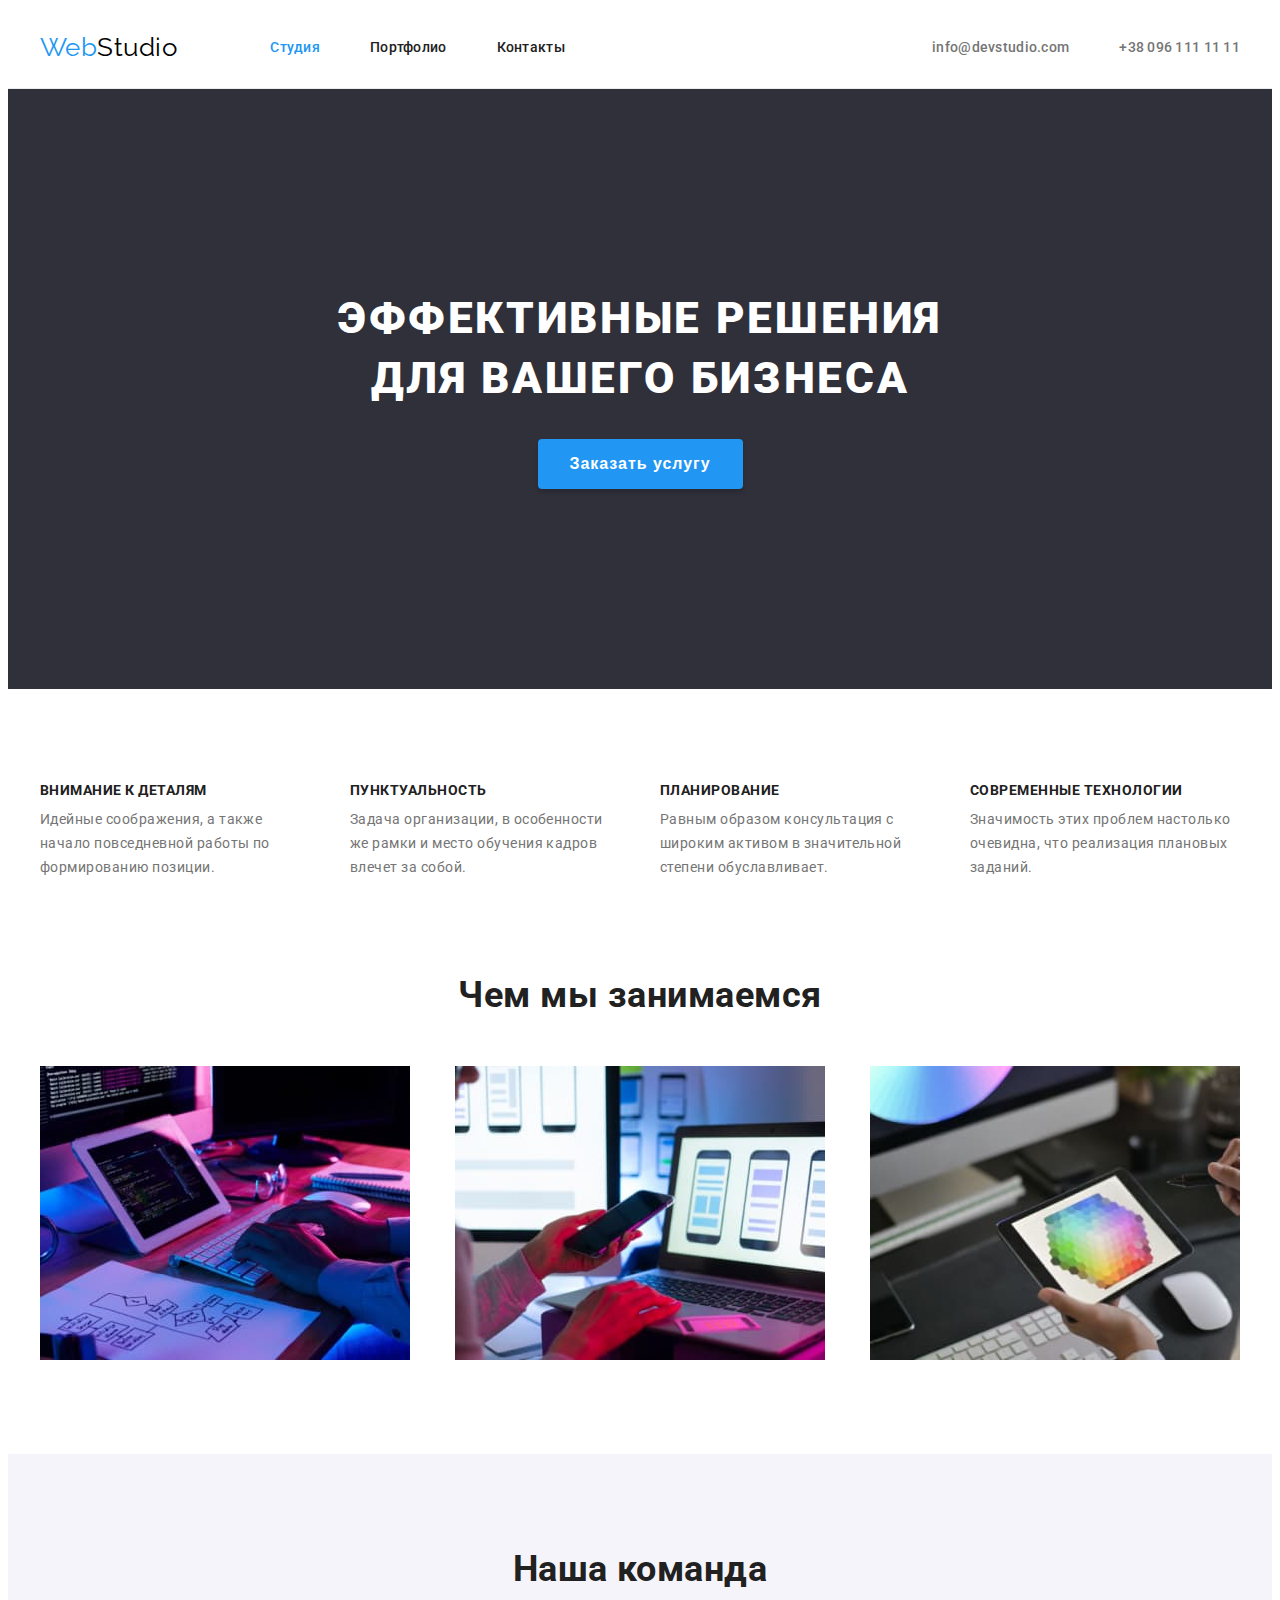
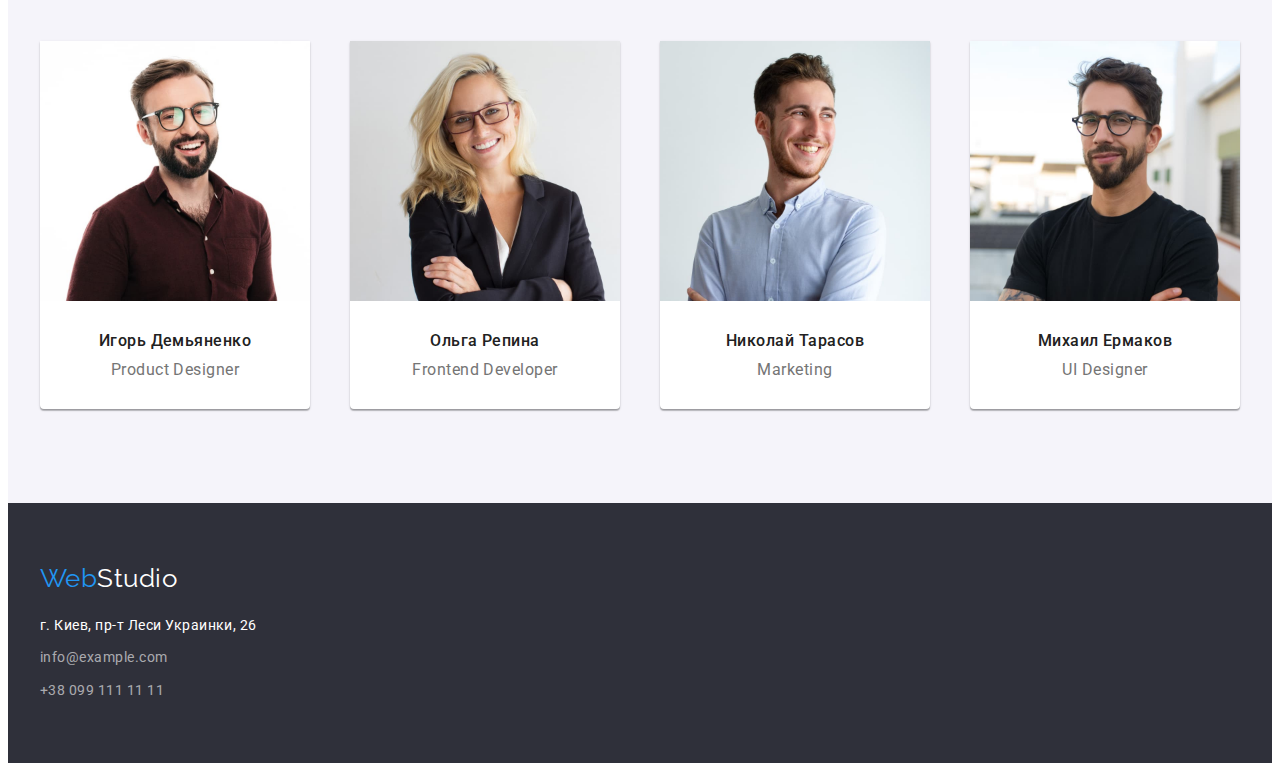
==== index.html @ 2b25bab3 "Скопійовано файли з 3го дз" ====
<!DOCTYPE html>
<html lang="ru">
<head>
    <meta charset="UTF-8">
    <meta http-equiv="X-UA-Compatible" content="IE=edge">
    <meta name="viewport" content="width=device-width, initial-scale=1.0">
    <title>Web Studio</title>
    <link rel="preconnect" href="https://fonts.googleapis.com">
    <link rel="preconnect" href="https://fonts.gstatic.com" crossorigin>
    <link href="https://fonts.googleapis.com/css2?family=Raleway:wght@700&family=Roboto:wght@400;500;700;900&display=swap"
        rel="stylesheet">
    <link rel="stylesheet" href="https://cdnjs.cloudflare.com/ajax/libs/modern-normalize/1.1.0/modern-normalize.min.css"
        integrity="sha512-wpPYUAdjBVSE4KJnH1VR1HeZfpl1ub8YT/NKx4PuQ5NmX2tKuGu6U/JRp5y+Y8XG2tV+wKQpNHVUX03MfMFn9Q=="
        crossorigin="anonymous" referrerpolicy="no-referrer" />
    <link rel="stylesheet" href="css/style.css">
</head>
<body>
   <!--Шапка-->
    <header class="page-header">
       <div class="container">
            <nav class="nav">
                <a href="./index.html" lang="en" class="logo link">
                    Web<span class="logo top">Studio</span>
                </a>
            
                <ul class="site-nav list">
                    <li class="list-item"><a href="./index.html" class="link current">Студия</a></li>
                    <li class="list-item"><a href="./portfolio.html" class="link">Портфолио</a></li>
                    <li class="list-item"><a href="" class="link">Контакты</a></li>
                </ul>
            </nav>
            
            <ul class="cont-nav list">
                <li class="list-item"><a href="mailto:info@devstudio.com" class="link">info@devstudio.com</a></li>
                <li class="list-item"><a href="tel:+380961111111" class="link">+38 096 111 11 11</a></li>
            </ul>
       </div>
   </header> 

  <main>
    <!--Герой-->
    <section class="section hero">
        <div class="container">
            <h1 class="hero-title">Эффективные решения для вашего бизнеса</h1>
            <button type="button" class="button">Заказать услугу</button>
        </div>
    </section>
    
    
    <!--Наши преимущества-->
    <section class="section">
        <div class="container">
            <h2 hidden>Наши преимущества</h2>
            <ul class="features-list list">
                <li class="list-item">
                    <h3 class="title">Внимание к деталям</h3>
                    <p class="text">Идейные соображения, а также начало повседневной работы по формированию позиции.</p>
                </li>
                <li class="list-item">
                    <h3 class="title">Пунктуальность</h3>
                    <p class="text">Задача организации, в особенности же рамки и место обучения кадров влечет за собой.</p>
                </li>
                <li class="list-item">
                    <h3 class="title">Планирование</h3>
                    <p class="text">Равным образом консультация с широким активом в значительной степени обуславливает.</p>
                </li>
                <li class="list-item">
                    <h3 class="title">Современные технологии</h3>
                    <p class="text">Значимость этих проблем настолько очевидна, что реализация плановых заданий.</p>
                </li>
            </ul>
        </div>
    </section>
    
    <!--Чем мы занимаемся-->
    <section class="section about">
        <div class="container">
            <h2 class="about-title">Чем мы занимаемся</h2>
            <ul class="about-list list">
                <li><img src="./images/sample1.jpg" alt="Десктопные приложения" width="370"></li>
                <li><img src="./images/sample2.jpg" alt="Мобильные приложения" width="370"></li>
                <li><img src="./images/sample3.jpg" alt="Дизайнерские решения" width="370"></li>
            </ul>
        </div>
    </section>
    
    <!--Наша команда-->
    <section class="section team">
        <div class="container">
            <h2 class="team-title">Наша команда</h2>
            <ul class="team-list list">
                <li>
                    <div class="team-member"> 
                        <img src="./images/productdesigner.jpg" alt="Продакт дизайнер Игорь Демьяненко" width="270">
                        <h3 class="title">Игорь Демьяненко</h3>
                        <p lang="en" class="text">Product Designer</p>
                    </div>
                </li>
                <li>
                    <div class="team-member">
                        <img src="./images/frontenddeveloper.jpg" alt="Фронт-энд разработчик Ольга Репина" width="270">
                        <h3 class="title">Ольга Репина</h3>
                        <p lang="en" class="text">Frontend Developer</p>
                    </div>
                </li>
                <li>
                    <div class="team-member">
                        <img src="./images/marketing.jpg" alt="Маркетолог Николай Тарасов" width="270">
                        <h3 class="title">Николай Тарасов</h3>
                        <p lang="en" class="text">Marketing</p>
                    </div>
                </li>
                <li>
                    <div class="team-member">
                        <img src="./images/uidesigner.jpg" alt="UI дизайнер Михаил Ермаков" width="270">
                        <h3 class="title">Михаил Ермаков</h3>
                        <p lang="en" class="text">UI Designer</p>
                    </div>
                </li>
            </ul>
        </div>
    </section>
  </main>

   <!--Футер-->
   <footer class="page-footer">
       <div class="container">
            <a href="./index.html" lang="en" class="logo link">Web<span class="logo bottom">Studio</span></a>
            <address>
                <ul class="contacts-list list">
                    <li class="list-item"><a href="" class="link map">г. Киев, пр-т Леси Украинки, 26</a></li>
                    <li class="list-item"><a href="mailto:info@example.com" class="link">info@example.com</a></li>
                    <li class="list-item"><a href="tel:+380991111111" class="link">+38 099 111 11 11</a></li>
                </ul>
            </address>
       </div>
   </footer>
</body>
</html>
---- css/style.css ----
:root {
  --primary-text-color: #757575;
  --title-text-color: #212121;
  --accent-color: #2196f3;
  --primary-white-color: #ffffff;
  --secondary-background-color: #f5f4fa;
  --footer-background-color: #2f303a;
  --logo-color: #000000;
  --secondary-white-color: rgba(255, 255, 255, 0.6);
  --header-border: #ececec;
  --hero-button-shadow: rgba(0, 0, 0, 0.15);
  --hero-button-hover: #188ce8;
  --portfolio-border: #eeeeee;
  --portfolio-gap: 30px;
}

body {
  background-color: var(--primary-white-color);
  color: var(--primary-text-color);
  font-family: 'Roboto', sans-serif;
  letter-spacing: 0.03em;
}

h1,
h2,
h3,
h4,
h5,
h6,
p {
  margin: 0;
}

ul {
  margin: 0;
  padding-left: 0;
}

.link {
  text-decoration: none;
}

.container {
  width: 1200px;
  padding-left: 15px;
  padding-right: 15px;
  margin: auto;
}

.section {
  padding-top: 94px;
  padding-bottom: 94px;
}

.list {
  list-style: none;
}

/* Лого */

.logo {
  font-family: 'Raleway', sans-serif;
  color: var(--accent-color);
  font-size: 26px;
  line-height: 1.19;
}

.logo.top {
  color: var(--logo-color);
}

.logo.bottom {
  color: var(--primary-white-color);
}

/* Навигация */

.page-header .container,
.nav,
.site-nav,
.cont-nav {
  display: flex;
}

.page-header {
  border-bottom: 1px solid var(--header-border);
}

.nav > .logo {
  display: block;
  margin-right: 93px;
  padding-top: 24px;
  padding-bottom: 25px;
}

.site-nav .list-item:not(:last-child),
.cont-nav .list-item:not(:last-child) {
  margin-right: 50px;
}

.cont-nav {
  margin-left: auto;
}

.site-nav .link,
.cont-nav .link {
  display: block;
  padding-bottom: 32px;
  padding-top: 32px;

  font-weight: 500;
  font-size: 14px;
  line-height: 1.14;
  letter-spacing: 0.02em;
  color: var(--title-text-color);
}

.cont-nav .link {
  color: var(--primary-text-color);
}

.site-nav .link:hover,
.site-nav .link:focus,
.link.current,
.cont-nav .link:focus,
.cont-nav .link:hover,
.contacts-list .link:hover,
.contacts-list .link:focus {
  color: var(--accent-color);
}

/* Футер */

.page-footer {
  padding-top: 60px;
  padding-bottom: 60px;
  background-color: var(--footer-background-color);
}
.page-footer .logo.link {
  display: block;
  margin-bottom: 20px;
}

.contacts-list .list-item:not(:last-child) {
  margin-bottom: 9px;
}

.contacts-list .link {
  font-style: normal;
  font-size: 14px;
  line-height: 1.71;
  color: var(--secondary-white-color);
}

.link.map {
  color: var(--primary-white-color);
}

/* Герой */

.hero {
  background-color: var(--footer-background-color);
  text-align: center;
  padding-top: 200px;
  padding-bottom: 200px;
}

.hero-title {
  width: 696px;
  margin: auto auto 30px auto;
  font-weight: 900;
  font-size: 44px;
  line-height: 1.36;
  text-align: center;
  letter-spacing: 0.06em;
  text-transform: uppercase;
  color: var(--primary-white-color);
}

.hero .button {
  min-width: 200px;
  padding: 10px 32px;

  font-weight: 700;
  font-size: 16px;
  line-height: 1.87;
  text-align: center;
  letter-spacing: 0.06em;
  color: var(--primary-white-color);
  background-color: var(--accent-color);
  cursor: pointer;
  border: none;
  box-shadow: 0px 4px 4px var(--hero-button-shadow);
  border-radius: 4px;
}

.hero .button:hover,
.hero .button:focus {
  background-color: var(--hero-button-hover);
}

/* Наши преимущества */

.features-list {
  display: flex;
  justify-content: space-between;
}

.features-list .list-item {
  width: 270px;
}

.features-list .title {
  margin-bottom: 10px;
  font-weight: 700;
  font-size: 14px;
  line-height: 1.14;
  text-transform: uppercase;
  color: var(--title-text-color);
}

.features-list .text {
  font-size: 14px;
  line-height: 1.71;
}

/* Чем мы занимаемся */

.about {
  padding-top: 0;
}

.about-list {
  display: flex;
  justify-content: space-between;
}

.about-list img {
  display: block;
}

.about-title,
.team-title {
  margin-bottom: 50px;
  font-weight: 700;
  font-size: 36px;
  line-height: 1.17;
  text-align: center;
  color: var(--title-text-color);
}

/* Наша команда */

.team {
  background-color: var(--secondary-background-color);
}

.team-list {
  display: flex;
  justify-content: space-between;
}

.team-member {
  background-color: var(--primary-white-color);
  box-shadow: 0px 1px 3px rgba(0, 0, 0, 0.12), 0px 1px 1px rgba(0, 0, 0, 0.14),
    0px 2px 1px rgba(0, 0, 0, 0.2);
  border-radius: 0px 0px 4px 4px;
}

.team-member img {
  display: block;
  margin-bottom: 30px;
}

.team-list .title {
  margin-bottom: 10px;

  font-weight: 500;
  font-size: 16px;
  line-height: 1.19;
  text-align: center;
  color: var(--title-text-color);
}

.team-list .text {
  padding-bottom: 30px;

  font-size: 16px;
  line-height: 1.19;
  text-align: center;
}

/* Портфолио */

.filter {
  display: flex;
  justify-content: center;
  padding-bottom: 50px;
}

.filter .list-item:not(:last-child) {
  margin-right: 8px;
}
.filter-selection {
  padding: 6px 22px;
  font-family: 'Roboto', sans-serif;
  font-style: normal;
  font-weight: 500;
  font-size: 16px;
  line-height: 1.62;
  text-align: center;
  color: var(--title-text-color);
  background-color: var(--secondary-background-color);
  letter-spacing: 0.03em;
  cursor: pointer;
  border: none;
  border-radius: 4px;
}

.filter-selection:focus,
.filter-selection:hover {
  color: var(--primary-white-color);
  background-color: var(--accent-color);
  box-shadow: 0px 3px 1px rgba(0, 0, 0, 0.1), 0px 1px 2px rgba(0, 0, 0, 0.08),
    0px 2px 2px rgba(0, 0, 0, 0.12);
}

.portfolio {
  display: flex;
  flex-wrap: wrap;
  margin-top: calc(-1 * var(--portfolio-gap));
  margin-left: calc(-1 * var(--portfolio-gap));
}

.portfolio .list-item {
  flex-basis: calc(100% / 3 - 30px);
  margin-top: var(--portfolio-gap);
  margin-left: var(--portfolio-gap);
}

.portfolio .link > img {
  display: block;
}

.portfolio-container {
  width: 100%;
  padding: 20px 24px;
  border: 1px solid var(--portfolio-border);
  border-top: none;
}

.portfolio-title {
  margin-bottom: 4px;
  font-weight: 700;
  font-size: 18px;
  line-height: 2;
  letter-spacing: 0.06em;
  color: var(--title-text-color);
}

.portfolio-type {
  font-size: 16px;
  line-height: 1.87;
  color: var(--primary-text-color);
}
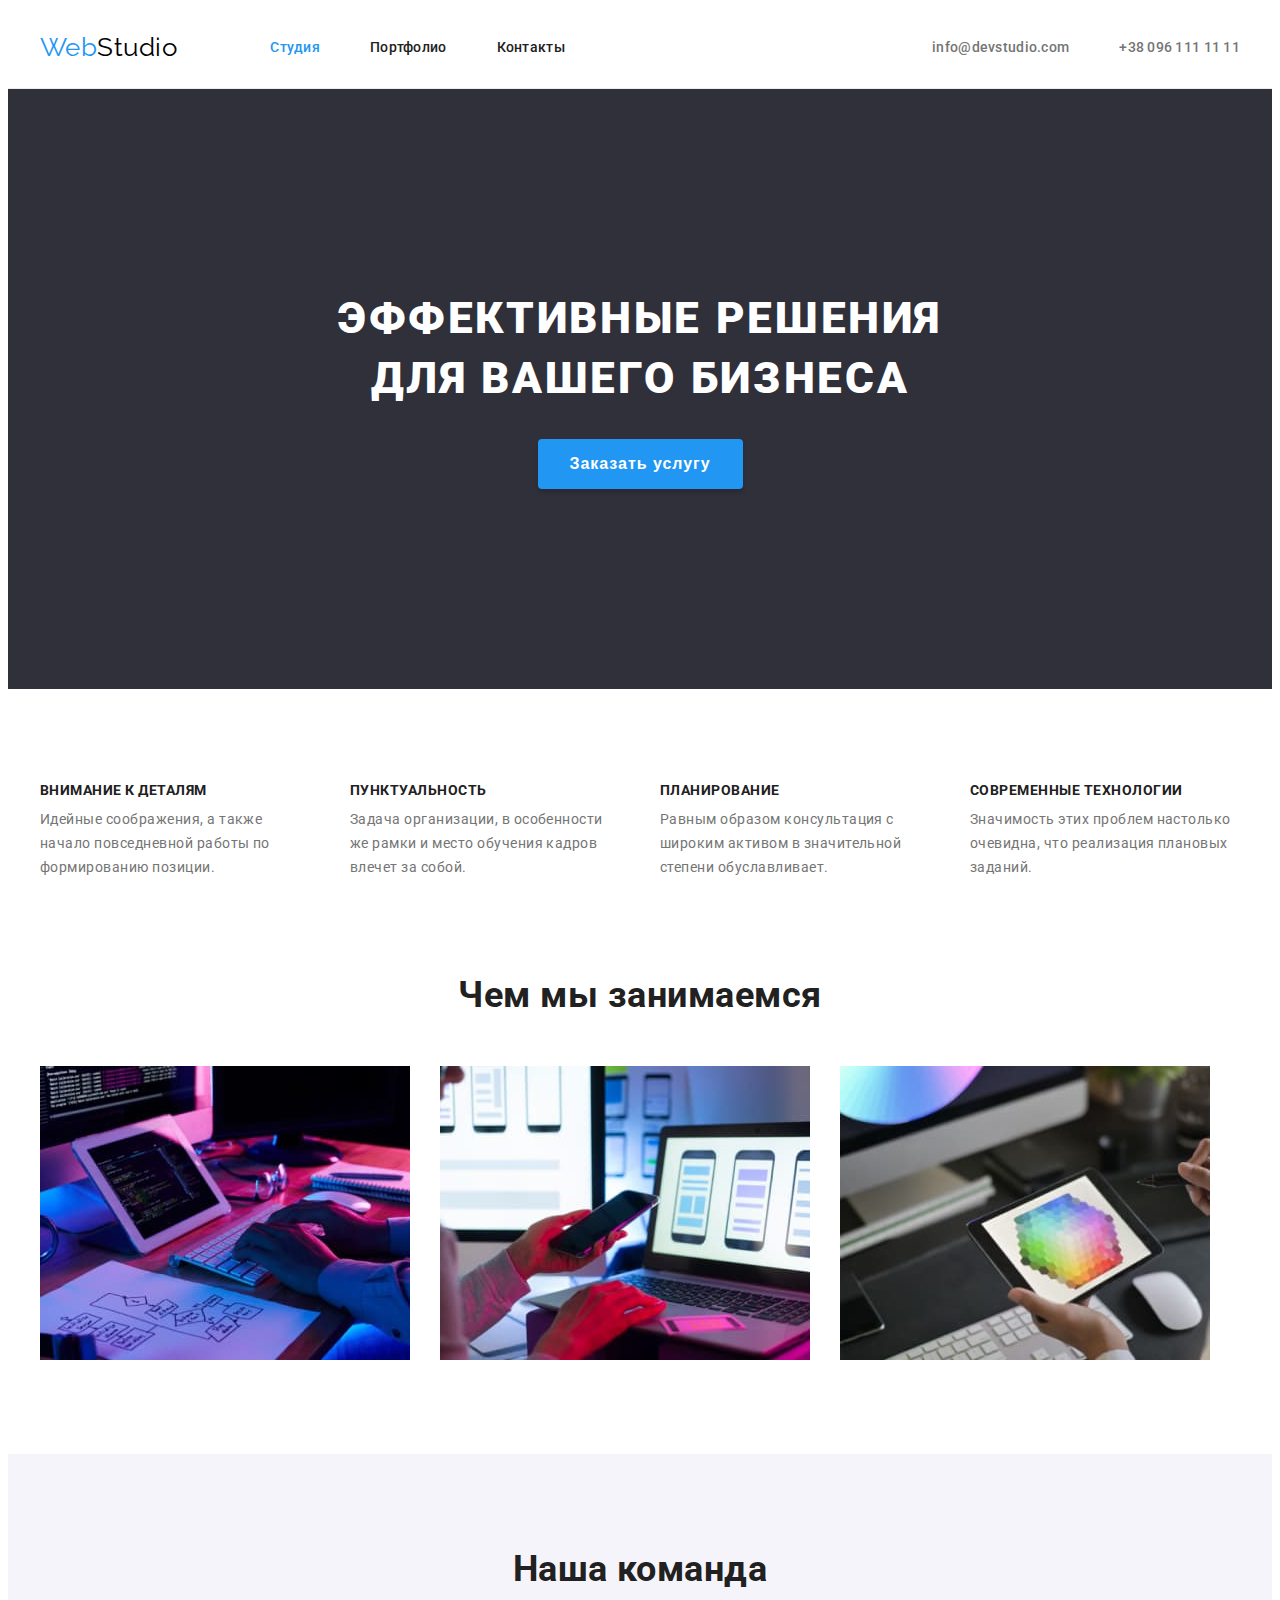
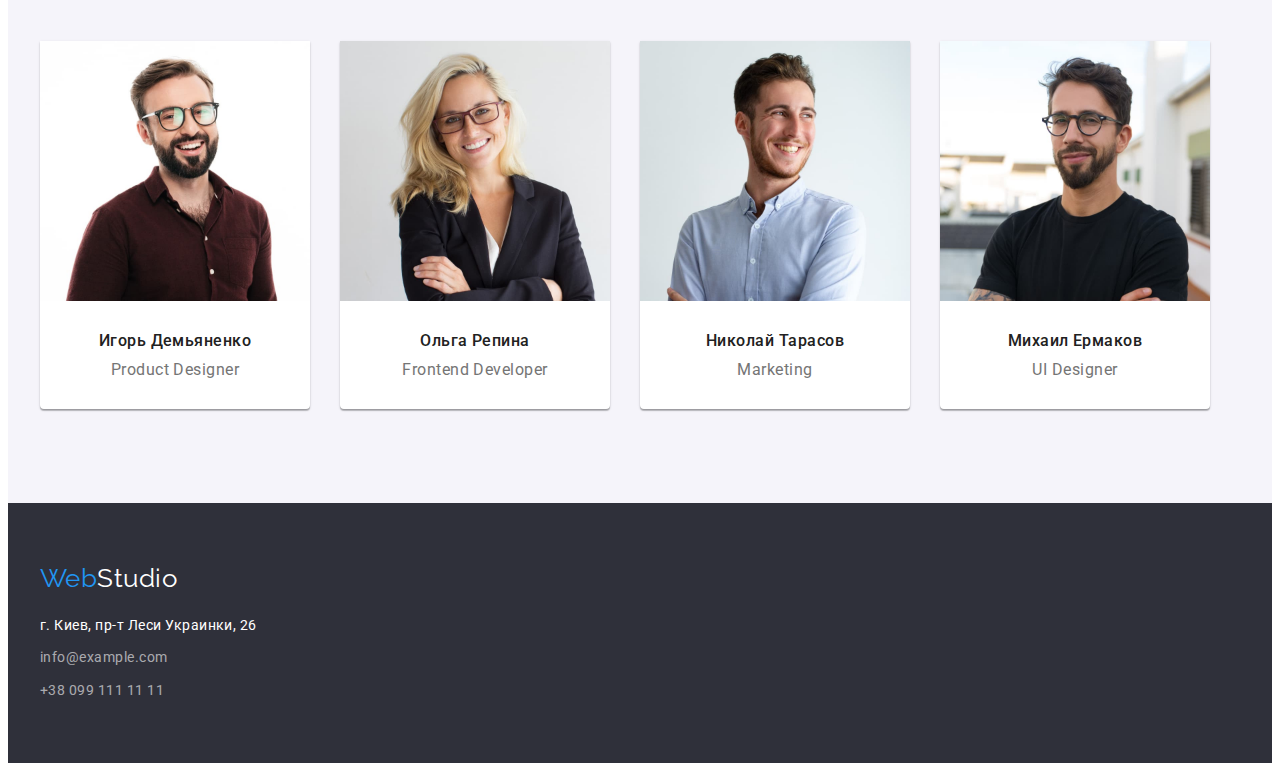
==== commit 7185e190: "Заміна justify на marginи" ====
--- a/index.html
+++ b/index.html
@@ -50,7 +50,7 @@
     <!--Наши преимущества-->
     <section class="section">
         <div class="container">
-            <h2 hidden>Наши преимущества</h2>
+            <h2 class="visually-hidden">Наши преимущества</h2>
             <ul class="features-list list">
                 <li class="list-item">
                     <h3 class="title">Внимание к деталям</h3>
@@ -77,9 +77,9 @@
         <div class="container">
             <h2 class="about-title">Чем мы занимаемся</h2>
             <ul class="about-list list">
-                <li><img src="./images/sample1.jpg" alt="Десктопные приложения" width="370"></li>
-                <li><img src="./images/sample2.jpg" alt="Мобильные приложения" width="370"></li>
-                <li><img src="./images/sample3.jpg" alt="Дизайнерские решения" width="370"></li>
+                <li class="list-item"><img src="./images/sample1.jpg" alt="Десктопные приложения" width="370"></li>
+                <li class="list-item"><img src="./images/sample2.jpg" alt="Мобильные приложения" width="370"></li>
+                <li class="list-item"><img src="./images/sample3.jpg" alt="Дизайнерские решения" width="370"></li>
             </ul>
         </div>
     </section>
@@ -89,28 +89,28 @@
         <div class="container">
             <h2 class="team-title">Наша команда</h2>
             <ul class="team-list list">
-                <li>
+                <li class="list-item">
                     <div class="team-member"> 
                         <img src="./images/productdesigner.jpg" alt="Продакт дизайнер Игорь Демьяненко" width="270">
                         <h3 class="title">Игорь Демьяненко</h3>
                         <p lang="en" class="text">Product Designer</p>
                     </div>
                 </li>
-                <li>
+                <li class="list-item">
                     <div class="team-member">
                         <img src="./images/frontenddeveloper.jpg" alt="Фронт-энд разработчик Ольга Репина" width="270">
                         <h3 class="title">Ольга Репина</h3>
                         <p lang="en" class="text">Frontend Developer</p>
                     </div>
                 </li>
-                <li>
+                <li class="list-item">
                     <div class="team-member">
                         <img src="./images/marketing.jpg" alt="Маркетолог Николай Тарасов" width="270">
                         <h3 class="title">Николай Тарасов</h3>
                         <p lang="en" class="text">Marketing</p>
                     </div>
                 </li>
-                <li>
+                <li class="list-item">
                     <div class="team-member">
                         <img src="./images/uidesigner.jpg" alt="UI дизайнер Михаил Ермаков" width="270">
                         <h3 class="title">Михаил Ермаков</h3>
--- a/css/style.css
+++ b/css/style.css
@@ -56,6 +56,17 @@
   list-style: none;
 }
 
+.visually-hidden {
+  position: absolute;
+  width: 1px;
+  height: 1px;
+  margin: -1px;
+  padding: 0;
+  overflow: hidden;
+  border: 0;
+  clip: rect(0 0 0 0);
+}
+
 /* Лого */
 
 .logo {
@@ -210,6 +221,9 @@
   width: 270px;
 }
 
+.features-list .list-item:not(:last-child) {
+  margin-right: 30px;
+}
 .features-list .title {
   margin-bottom: 10px;
   font-weight: 700;
@@ -232,10 +246,13 @@
 
 .about-list {
   display: flex;
-  justify-content: space-between;
-}
-
-.about-list img {
+}
+
+.about-list > .list-item:not(:last-child) {
+  margin-right: 30px;
+}
+
+.about-list > .list-item > img {
   display: block;
 }
 
@@ -257,10 +274,13 @@
 
 .team-list {
   display: flex;
-  justify-content: space-between;
-}
-
-.team-member {
+}
+
+.team-list > .list-item:not(:last-child) {
+  margin-right: 30px;
+}
+
+.team-list > .list-item .team-member {
   background-color: var(--primary-white-color);
   box-shadow: 0px 1px 3px rgba(0, 0, 0, 0.12), 0px 1px 1px rgba(0, 0, 0, 0.14),
     0px 2px 1px rgba(0, 0, 0, 0.2);
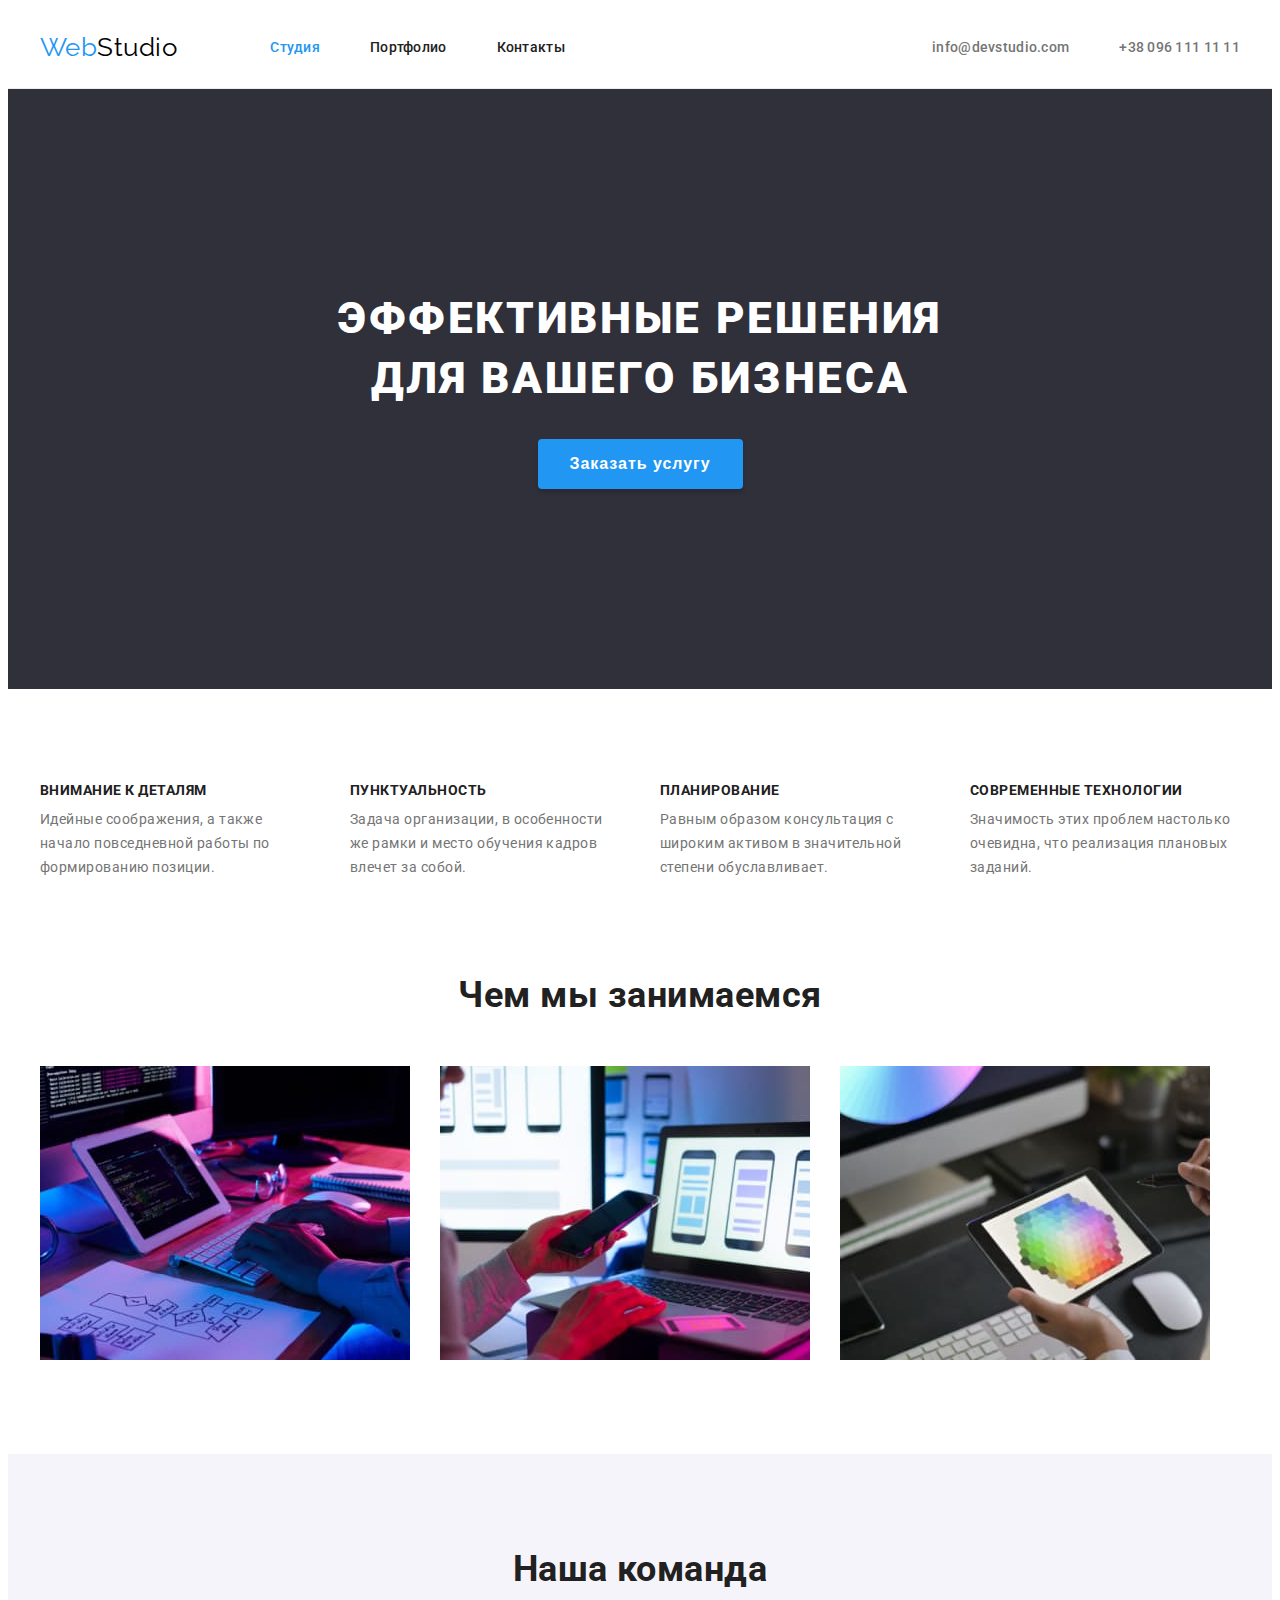
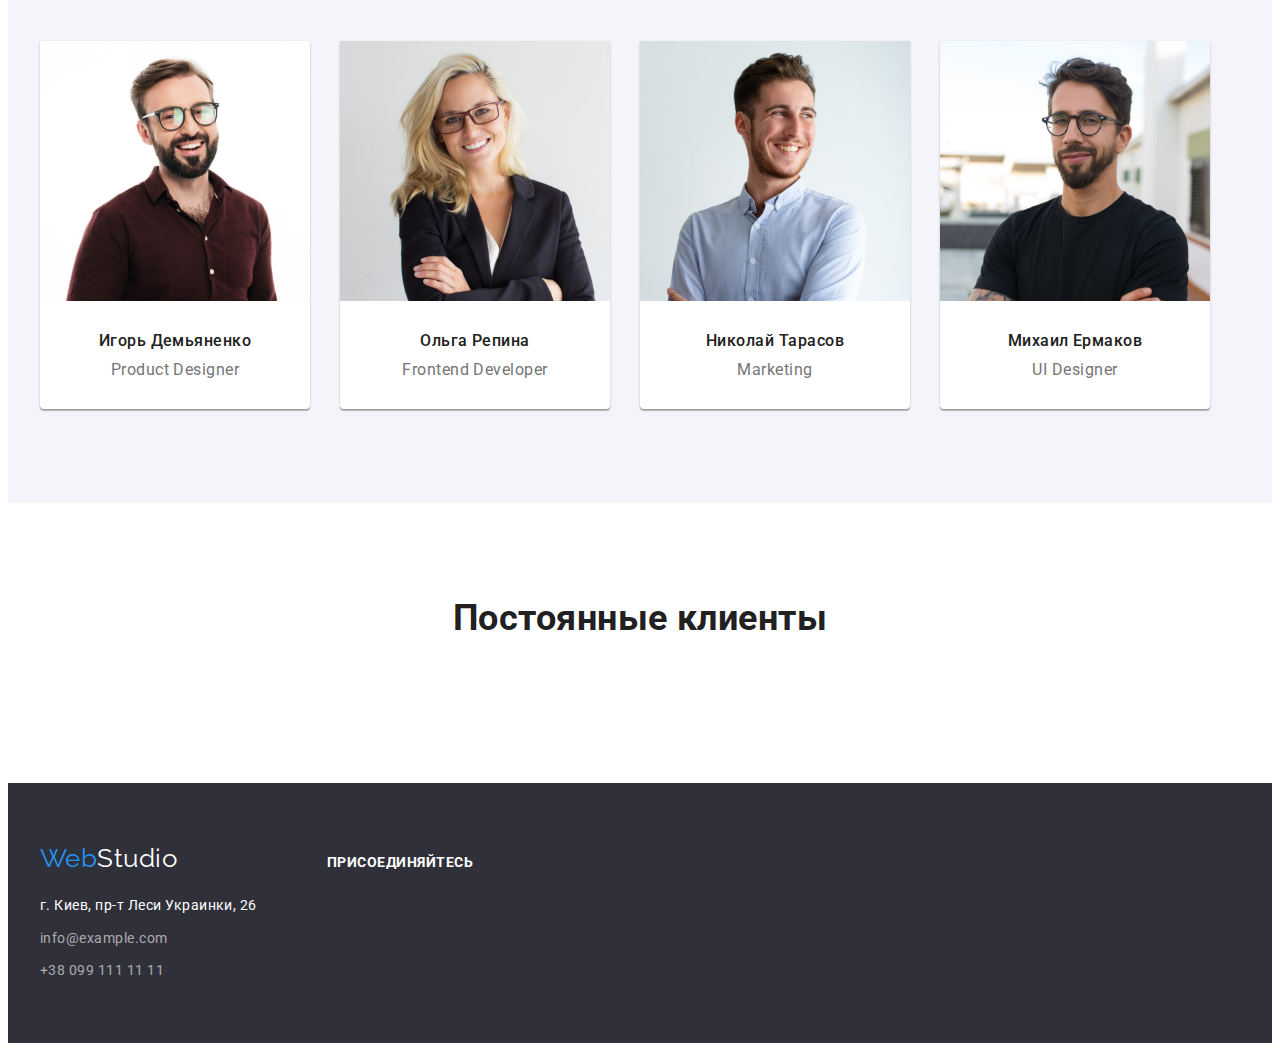
==== commit 3a20aca1: "Added changes to footer and added clients section" ====
--- a/index.html
+++ b/index.html
@@ -15,7 +15,9 @@
     <link rel="stylesheet" href="css/style.css">
 </head>
 <body>
+
    <!--Шапка-->
+
     <header class="page-header">
        <div class="container">
             <nav class="nav">
@@ -38,7 +40,9 @@
    </header> 
 
   <main>
+
     <!--Герой-->
+
     <section class="section hero">
         <div class="container">
             <h1 class="hero-title">Эффективные решения для вашего бизнеса</h1>
@@ -48,6 +52,7 @@
     
     
     <!--Наши преимущества-->
+
     <section class="section">
         <div class="container">
             <h2 class="visually-hidden">Наши преимущества</h2>
@@ -73,9 +78,10 @@
     </section>
     
     <!--Чем мы занимаемся-->
+
     <section class="section about">
         <div class="container">
-            <h2 class="about-title">Чем мы занимаемся</h2>
+            <h2 class="section-title">Чем мы занимаемся</h2>
             <ul class="about-list list">
                 <li class="list-item"><img src="./images/sample1.jpg" alt="Десктопные приложения" width="370"></li>
                 <li class="list-item"><img src="./images/sample2.jpg" alt="Мобильные приложения" width="370"></li>
@@ -85,9 +91,10 @@
     </section>
     
     <!--Наша команда-->
+
     <section class="section team">
         <div class="container">
-            <h2 class="team-title">Наша команда</h2>
+            <h2 class="section-title">Наша команда</h2>
             <ul class="team-list list">
                 <li class="list-item">
                     <div class="team-member"> 
@@ -120,19 +127,46 @@
             </ul>
         </div>
     </section>
+
+    <!-- Постоянные клиенты -->
+
+    <section class="section">
+        <div class="container">
+            <h2 class="section-title">Постоянные клиенты</h2>
+            <ul class="clients-list list">
+                <li class="clients-item"></li>
+                <li class="clients-item"></li>
+                <li class="clients-item"></li>
+                <li class="clients-item"></li>
+                <li class="clients-item"></li>
+                <li class="clients-item"></li>
+            </ul>
+        </div>
+    </section>
+
   </main>
 
    <!--Футер-->
    <footer class="page-footer">
        <div class="container">
-            <a href="./index.html" lang="en" class="logo link">Web<span class="logo bottom">Studio</span></a>
-            <address>
-                <ul class="contacts-list list">
-                    <li class="list-item"><a href="" class="link map">г. Киев, пр-т Леси Украинки, 26</a></li>
-                    <li class="list-item"><a href="mailto:info@example.com" class="link">info@example.com</a></li>
-                    <li class="list-item"><a href="tel:+380991111111" class="link">+38 099 111 11 11</a></li>
+            <div class="footer-cont"><a href="./index.html" lang="en" class="logo link">Web<span class="logo bottom">Studio</span></a>
+                <address>
+                    <ul class="contacts-list list">
+                        <li class="list-item"><a href="" class="link map">г. Киев, пр-т Леси Украинки, 26</a></li>
+                        <li class="list-item"><a href="mailto:info@example.com" class="link">info@example.com</a></li>
+                        <li class="list-item"><a href="tel:+380991111111" class="link">+38 099 111 11 11</a></li>
+                    </ul>
+                </address>
+            </div>
+            <div class="footer-join">
+                <h2 class="footer-join-title">присоединяйтесь</h2>
+                <ul class="footer-join-list list">
+                    <li class="footer-join-item"></li>
+                    <li class="footer-join-item"></li>
+                    <li class="footer-join-item"></li>
+                    <li class="footer-join-item"></li>
                 </ul>
-            </address>
+            </div>
        </div>
    </footer>
 </body>
--- a/css/style.css
+++ b/css/style.css
@@ -147,6 +147,20 @@
   padding-bottom: 60px;
   background-color: var(--footer-background-color);
 }
+
+.page-footer .container {
+  display: flex;
+  align-items: baseline;
+}
+
+.footer-cont {
+  margin-right: 70px;
+}
+
+.footer-join-list {
+  display: flex;
+}
+
 .page-footer .logo.link {
   display: block;
   margin-bottom: 20px;
@@ -164,6 +178,17 @@
 }
 
 .link.map {
+  color: var(--primary-white-color);
+}
+
+.footer-join-title {
+  margin-bottom: 20px;
+  /* padding-top: 12px; */
+
+  font-weight: 700;
+  font-size: 14px;
+  line-height: 1.14;
+  text-transform: uppercase;
   color: var(--primary-white-color);
 }
 
@@ -256,8 +281,7 @@
   display: block;
 }
 
-.about-title,
-.team-title {
+.section-title {
   margin-bottom: 50px;
   font-weight: 700;
   font-size: 36px;
@@ -308,6 +332,12 @@
   font-size: 16px;
   line-height: 1.19;
   text-align: center;
+}
+
+/* Постоянные клиенты */
+
+.clients-list {
+  display: flex;
 }
 
 /* Портфолио */
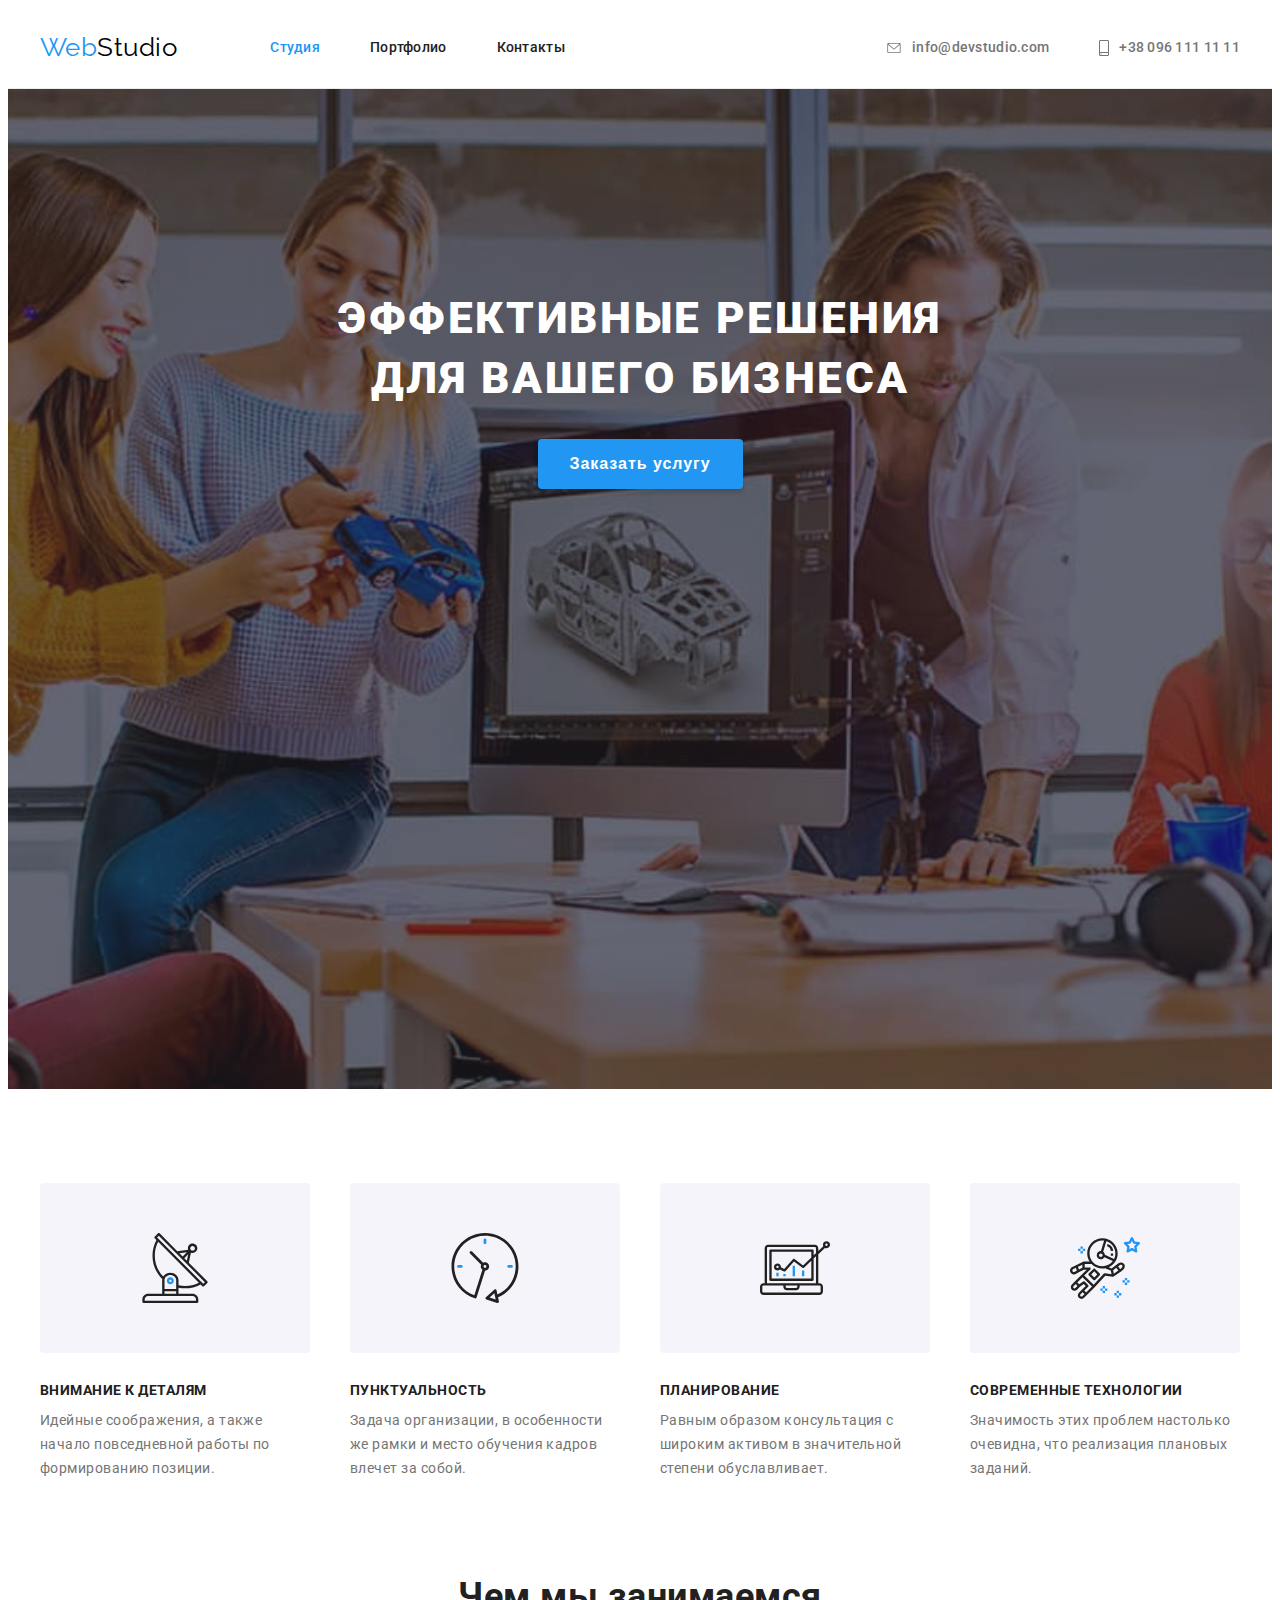
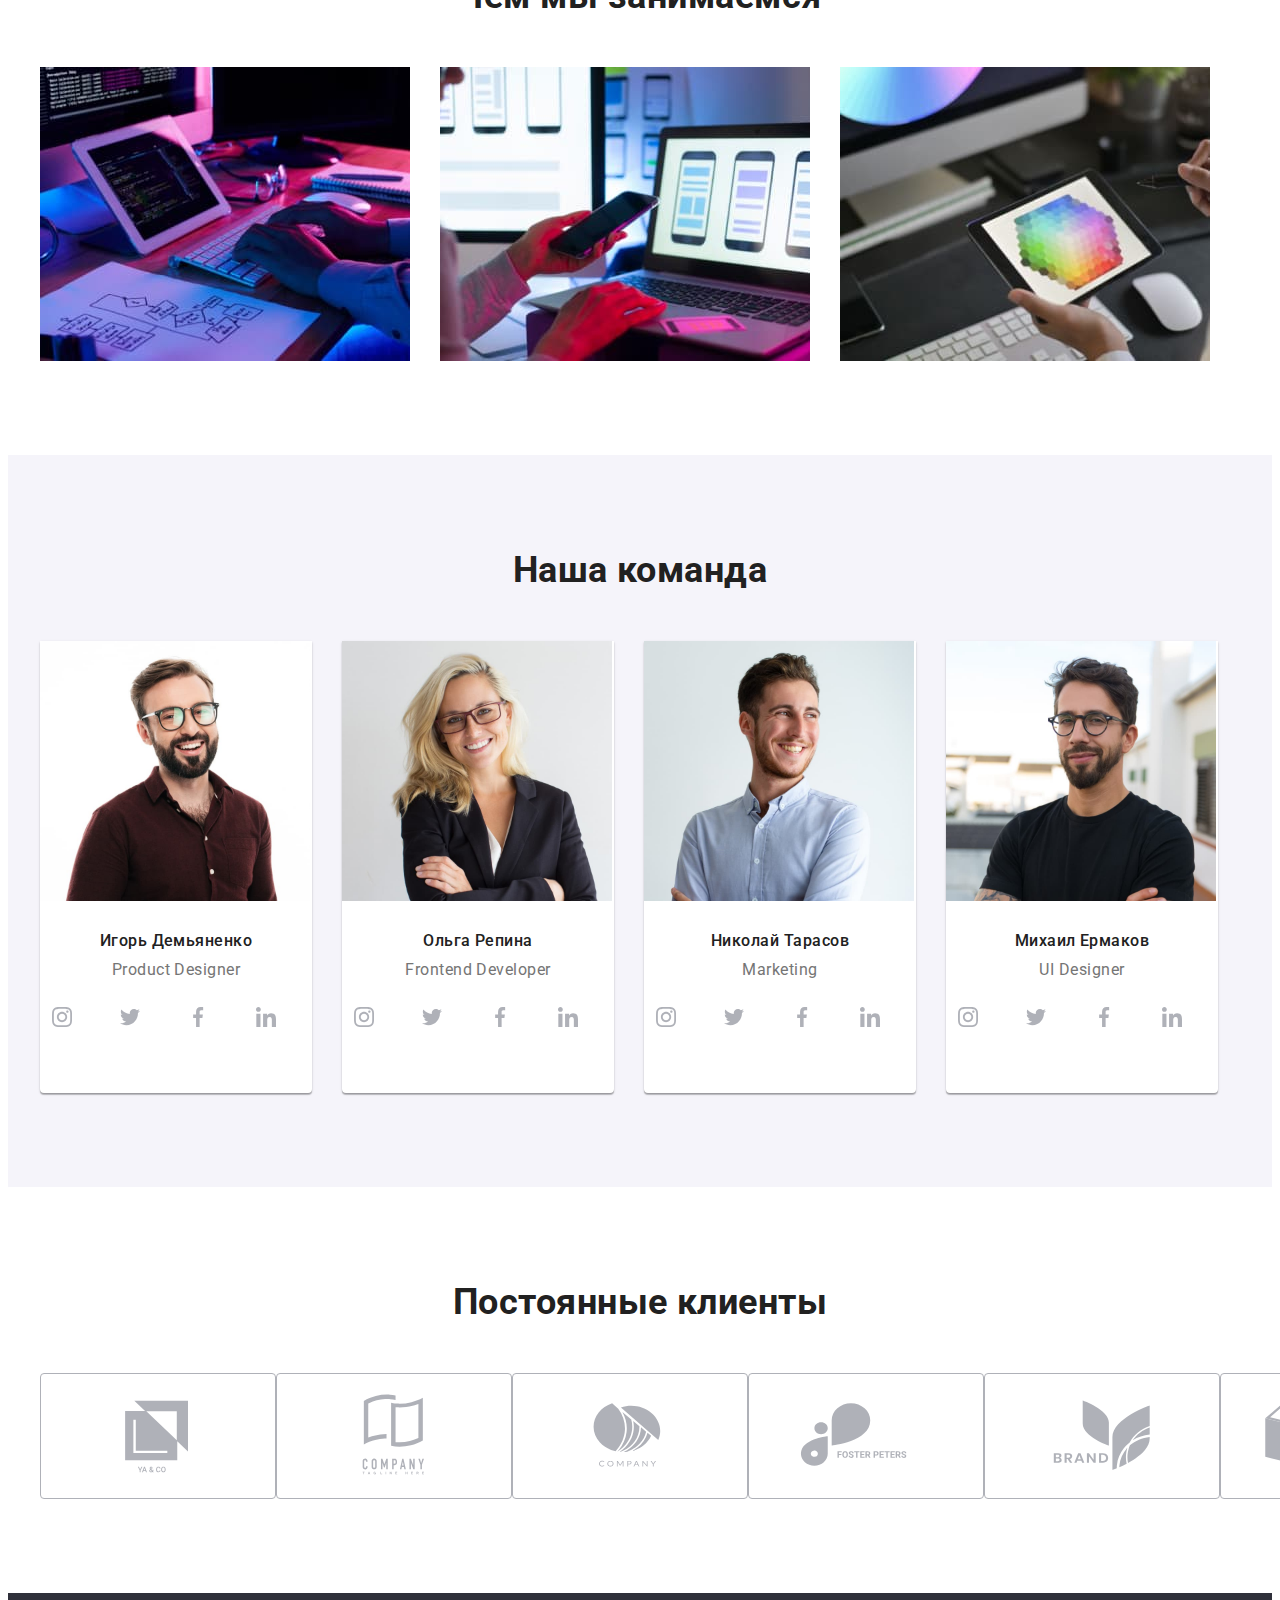
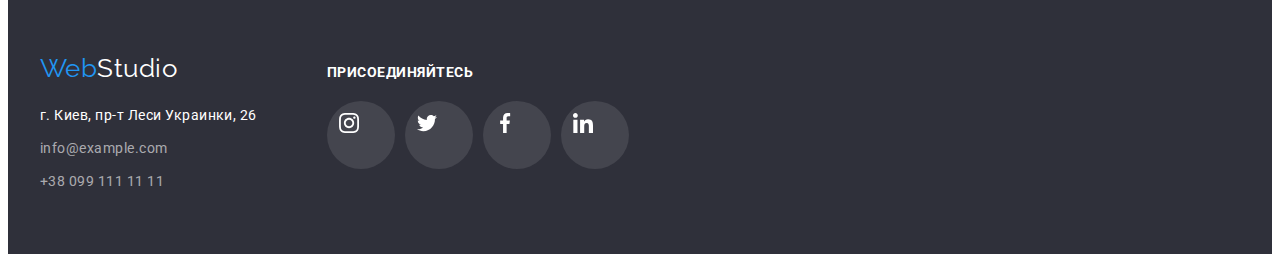
==== commit f4fa2274: "Ended hw-04" ====
--- a/index.html
+++ b/index.html
@@ -33,9 +33,21 @@
             </nav>
             
             <ul class="cont-nav list">
-                <li class="list-item"><a href="mailto:info@devstudio.com" class="link">info@devstudio.com</a></li>
-                <li class="list-item"><a href="tel:+380961111111" class="link">+38 096 111 11 11</a></li>
-            </ul>
+                <li class="list-item">
+                    <a href="mailto:info@devstudio.com" class="link">
+                        <svg width="16" height="10" class="cont-icon">
+                        <use href="./images/icons.svg#icon-mail"></use>
+                        </svg>info@devstudio.com
+                    </a>
+                </li>
+                <li class="list-item"><a href="tel:+380961111111" class="link">
+                        <svg width="10" height="16" class="cont-icon">
+                        <use href="./images/icons.svg#icon-phone"></use>
+                        </svg>+38 096 111 11 11
+                    </a>
+                </li>
+            </ul>
+            
        </div>
    </header> 
 
@@ -58,18 +70,38 @@
             <h2 class="visually-hidden">Наши преимущества</h2>
             <ul class="features-list list">
                 <li class="list-item">
+                    <div class="features-thumb">
+                        <svg class="features-icon">
+                            <use href="./images/icons.svg#icon-antenna"></use>
+                        </svg>
+                    </div>
                     <h3 class="title">Внимание к деталям</h3>
                     <p class="text">Идейные соображения, а также начало повседневной работы по формированию позиции.</p>
                 </li>
                 <li class="list-item">
+                    <div class="features-thumb">
+                        <svg class="features-icon">
+                            <use href="./images/icons.svg#icon-clock"></use>
+                        </svg>
+                    </div>
                     <h3 class="title">Пунктуальность</h3>
                     <p class="text">Задача организации, в особенности же рамки и место обучения кадров влечет за собой.</p>
                 </li>
                 <li class="list-item">
+                    <div class="features-thumb">
+                        <svg class="features-icon">
+                            <use href="./images/icons.svg#icon-diagram"></use>
+                        </svg>
+                    </div>
                     <h3 class="title">Планирование</h3>
                     <p class="text">Равным образом консультация с широким активом в значительной степени обуславливает.</p>
                 </li>
                 <li class="list-item">
+                    <div class="features-thumb">
+                        <svg class="features-icon">
+                            <use href="./images/icons.svg#icon-astronaut"></use>
+                        </svg>
+                    </div>
                     <h3 class="title">Современные технологии</h3>
                     <p class="text">Значимость этих проблем настолько очевидна, что реализация плановых заданий.</p>
                 </li>
@@ -101,6 +133,36 @@
                         <img src="./images/productdesigner.jpg" alt="Продакт дизайнер Игорь Демьяненко" width="270">
                         <h3 class="title">Игорь Демьяненко</h3>
                         <p lang="en" class="text">Product Designer</p>
+                        <ul class="team-social list">
+                            <li class="team-social-item">
+                                <a href="" class="team-social-link">
+                                    <svg class="social-icon">
+                                        <use href="./images/icons.svg#icon-instagram"></use>
+                                    </svg>
+                                </a>
+                            </li>
+                            <li class="team-social-item">
+                                <a href="" class="team-social-link link">
+                                    <svg class="social-icon">
+                                        <use href="./images/icons.svg#icon-twitter"></use>
+                                    </svg>
+                                </a>
+                            </li>
+                            <li class="team-social-item">
+                                <a href="" class="team-social-link link">
+                                    <svg class="social-icon">
+                                        <use href="./images/icons.svg#icon-facebook"></use>
+                                    </svg>
+                                </a>
+                            </li>
+                            <li class="team-social-item">
+                                <a href="" class="team-social-link link">
+                                    <svg class="social-icon">
+                                        <use href="./images/icons.svg#icon-linkedin"></use>
+                                    </svg>
+                                </a>
+                            </li>
+                        </ul>
                     </div>
                 </li>
                 <li class="list-item">
@@ -108,6 +170,36 @@
                         <img src="./images/frontenddeveloper.jpg" alt="Фронт-энд разработчик Ольга Репина" width="270">
                         <h3 class="title">Ольга Репина</h3>
                         <p lang="en" class="text">Frontend Developer</p>
+                        <ul class="team-social list">
+                            <li class="team-social-item">
+                                <a href="" class="team-social-link">
+                                    <svg class="social-icon">
+                                        <use href="./images/icons.svg#icon-instagram"></use>
+                                    </svg>
+                                </a>
+                            </li>
+                            <li class="team-social-item">
+                                <a href="" class="team-social-link link">
+                                    <svg class="social-icon">
+                                        <use href="./images/icons.svg#icon-twitter"></use>
+                                    </svg>
+                                </a>
+                            </li>
+                            <li class="team-social-item">
+                                <a href="" class="team-social-link link">
+                                    <svg class="social-icon">
+                                        <use href="./images/icons.svg#icon-facebook"></use>
+                                    </svg>
+                                </a>
+                            </li>
+                            <li class="team-social-item">
+                                <a href="" class="team-social-link link">
+                                    <svg class="social-icon">
+                                        <use href="./images/icons.svg#icon-linkedin"></use>
+                                    </svg>
+                                </a>
+                            </li>
+                        </ul>
                     </div>
                 </li>
                 <li class="list-item">
@@ -115,6 +207,36 @@
                         <img src="./images/marketing.jpg" alt="Маркетолог Николай Тарасов" width="270">
                         <h3 class="title">Николай Тарасов</h3>
                         <p lang="en" class="text">Marketing</p>
+                        <ul class="team-social list">
+                            <li class="team-social-item">
+                                <a href="" class="team-social-link">
+                                    <svg class="social-icon">
+                                        <use href="./images/icons.svg#icon-instagram"></use>
+                                    </svg>
+                                </a>
+                            </li>
+                            <li class="team-social-item">
+                                <a href="" class="team-social-link link">
+                                    <svg class="social-icon">
+                                        <use href="./images/icons.svg#icon-twitter"></use>
+                                    </svg>
+                                </a>
+                            </li>
+                            <li class="team-social-item">
+                                <a href="" class="team-social-link link">
+                                    <svg class="social-icon">
+                                        <use href="./images/icons.svg#icon-facebook"></use>
+                                    </svg>
+                                </a>
+                            </li>
+                            <li class="team-social-item">
+                                <a href="" class="team-social-link link">
+                                    <svg class="social-icon">
+                                        <use href="./images/icons.svg#icon-linkedin"></use>
+                                    </svg>
+                                </a>
+                            </li>
+                        </ul>
                     </div>
                 </li>
                 <li class="list-item">
@@ -122,6 +244,36 @@
                         <img src="./images/uidesigner.jpg" alt="UI дизайнер Михаил Ермаков" width="270">
                         <h3 class="title">Михаил Ермаков</h3>
                         <p lang="en" class="text">UI Designer</p>
+                        <ul class="team-social list">
+                            <li class="team-social-item">
+                                <a href="" class="team-social-link">
+                                    <svg class="social-icon">
+                                        <use href="./images/icons.svg#icon-instagram"></use>
+                                    </svg>
+                                </a>
+                            </li>
+                            <li class="team-social-item">
+                                <a href="" class="team-social-link link">
+                                    <svg class="social-icon">
+                                        <use href="./images/icons.svg#icon-twitter"></use>
+                                    </svg>
+                                </a>
+                            </li>
+                            <li class="team-social-item">
+                                <a href="" class="team-social-link link">
+                                    <svg class="social-icon">
+                                        <use href="./images/icons.svg#icon-facebook"></use>
+                                    </svg>
+                                </a>
+                            </li>
+                            <li class="team-social-item">
+                                <a href="" class="team-social-link link">
+                                    <svg class="social-icon">
+                                        <use href="./images/icons.svg#icon-linkedin"></use>
+                                    </svg>
+                                </a>
+                            </li>
+                        </ul>
                     </div>
                 </li>
             </ul>
@@ -134,12 +286,48 @@
         <div class="container">
             <h2 class="section-title">Постоянные клиенты</h2>
             <ul class="clients-list list">
-                <li class="clients-item"></li>
-                <li class="clients-item"></li>
-                <li class="clients-item"></li>
-                <li class="clients-item"></li>
-                <li class="clients-item"></li>
-                <li class="clients-item"></li>
+                <li class="clients-item">
+                    <a href="" class="clients-link link">
+                        <svg class="clients-icon">
+                            <use href="./images/icons.svg#icon-client1"></use>
+                        </svg>
+                    </a>
+                </li>
+                <li class="clients-item">
+                    <a href="" class="clients-link link">
+                        <svg class="clients-icon">
+                            <use href="./images/icons.svg#icon-client2"></use>
+                        </svg>
+                    </a>
+                </li>
+                <li class="clients-item">
+                    <a href="" class="clients-link link">
+                        <svg class="clients-icon">
+                            <use href="./images/icons.svg#icon-client3"></use>
+                        </svg>
+                    </a>
+                </li>
+                <li class="clients-item">
+                    <a href="" class="clients-link link">
+                        <svg class="clients-icon">
+                            <use href="./images/icons.svg#icon-client4"></use>
+                        </svg>
+                    </a>
+                </li>
+                <li class="clients-item">
+                    <a href="" class="clients-link link">
+                        <svg class="clients-icon">
+                            <use href="./images/icons.svg#icon-client5"></use>
+                        </svg>
+                    </a>
+                </li>
+                <li class="clients-item">
+                    <a href="" class="clients-link link">
+                        <svg class="clients-icon">
+                            <use href="./images/icons.svg#icon-client6"></use>
+                        </svg>
+                    </a>
+                </li>
             </ul>
         </div>
     </section>
@@ -161,10 +349,35 @@
             <div class="footer-join">
                 <h2 class="footer-join-title">присоединяйтесь</h2>
                 <ul class="footer-join-list list">
-                    <li class="footer-join-item"></li>
-                    <li class="footer-join-item"></li>
-                    <li class="footer-join-item"></li>
-                    <li class="footer-join-item"></li>
+                    <li class="footer-join-item">
+                        <a href="" class="footer-social-link link">
+                            <svg class="footer-social-icon">
+                                <use href="./images/icons.svg#icon-instagram"></use>
+                            </svg>
+                        </a>
+                    </li>
+                    <li class="footer-join-item">
+                        <a href="" class="footer-social-link link">
+                            <svg class="footer-social-icon">
+                                <use href="./images/icons.svg#icon-twitter"></use>
+                            </svg>
+                        </a>
+                    </li>
+                    <li class="footer-join-item">
+                        <a href="" class="footer-social-link link">
+                            <svg class="footer-social-icon">
+                                <use href="./images/icons.svg#icon-facebook"></use>
+                            </svg>
+                        </a>
+                    </li>
+                    <li class="footer-join-item">
+                        <a href="" class="footer-social-link link">
+                            <svg class="footer-social-icon">
+                                <use href="./images/icons.svg#icon-linkedin"></use>
+                            </svg>
+                        </a>
+                    </li>
+            
                 </ul>
             </div>
        </div>
--- a/css/style.css
+++ b/css/style.css
@@ -5,6 +5,7 @@
   --primary-white-color: #ffffff;
   --secondary-background-color: #f5f4fa;
   --footer-background-color: #2f303a;
+  --hero-background-color: #c4c4c4;
   --logo-color: #000000;
   --secondary-white-color: rgba(255, 255, 255, 0.6);
   --header-border: #ececec;
@@ -12,6 +13,7 @@
   --hero-button-hover: #188ce8;
   --portfolio-border: #eeeeee;
   --portfolio-gap: 30px;
+  --icon-color: #afb1b8;
 }
 
 body {
@@ -115,7 +117,8 @@
 
 .site-nav .link,
 .cont-nav .link {
-  display: block;
+  display: inline-flex;
+  align-items: center;
   padding-bottom: 32px;
   padding-top: 32px;
 
@@ -128,6 +131,16 @@
 
 .cont-nav .link {
   color: var(--primary-text-color);
+}
+
+.cont-icon {
+  fill: var(--primary-text-color);
+  margin-right: 10px;
+}
+
+.cont-icon:hover,
+.cont-icon:focus {
+  fill: var(--accent-color);
 }
 
 .site-nav .link:hover,
@@ -183,7 +196,6 @@
 
 .footer-join-title {
   margin-bottom: 20px;
-  /* padding-top: 12px; */
 
   font-weight: 700;
   font-size: 14px;
@@ -192,10 +204,43 @@
   color: var(--primary-white-color);
 }
 
+.footer-join-item:not(:last-child) {
+  margin-right: 10px;
+}
+
+.footer-social-link {
+  display: block;
+  padding: 12px;
+  width: 44px;
+  height: 44px;
+  border-radius: 50%;
+  background-color: rgba(255, 255, 255, 0.1);
+}
+
+.footer-social-link:hover,
+.footer-social-link:focus {
+  background-color: var(--accent-color);
+}
+
+.footer-social-icon {
+  width: 20px;
+  height: 20px;
+  fill: var(--primary-white-color);
+}
+
 /* Герой */
 
 .hero {
-  background-color: var(--footer-background-color);
+  height: 600px;
+  max-width: 1600px;
+  margin: 0 auto;
+  background-color: var(--hero-background-color);
+  background-image: linear-gradient(to right, rgba(47, 48, 58, 0.4), rgba(47, 48, 58, 0.4)),
+    url(../images/hero-bcg.jpg);
+  background-position: center;
+  background-repeat: no-repeat;
+  background-size: cover;
+
   text-align: center;
   padding-top: 200px;
   padding-bottom: 200px;
@@ -246,9 +291,26 @@
   width: 270px;
 }
 
+.features-thumb {
+  display: flex;
+  height: 120px;
+  margin-bottom: 30px;
+  padding: 25px 0;
+  align-items: center;
+  background-color: var(--secondary-background-color);
+  border-radius: 4px;
+}
+
+.features-icon {
+  margin: 0 auto;
+  width: 70px;
+  height: 70px;
+}
+
 .features-list .list-item:not(:last-child) {
   margin-right: 30px;
 }
+
 .features-list .title {
   margin-bottom: 10px;
   font-weight: 700;
@@ -327,17 +389,74 @@
 }
 
 .team-list .text {
-  padding-bottom: 30px;
+  margin-bottom: 16px;
 
   font-size: 16px;
   line-height: 1.19;
   text-align: center;
 }
 
+.team-social {
+  display: flex;
+  justify-content: center;
+}
+
+.team-social-item {
+  margin-bottom: 30px;
+}
+
+.team-social-link {
+  display: block;
+  padding: 12px;
+  width: 44px;
+  height: 44px;
+  border-radius: 50%;
+}
+
+.team-social-link:hover,
+.team-social-link:focus {
+  background-color: var(--accent-color);
+}
+
+.social-icon {
+  width: 20px;
+  height: 20px;
+  fill: var(--icon-color);
+}
+
+.social-icon:hover,
+.social-icon:focus {
+  fill: var(--primary-white-color);
+}
+
 /* Постоянные клиенты */
 
 .clients-list {
   display: flex;
+  justify-content: space-between;
+}
+
+.clients-link {
+  display: flex;
+  width: 170px;
+  height: 92px;
+  padding: 16px 32px;
+  border: 1px solid var(--icon-color);
+  border-radius: 4px;
+}
+
+.clients-icon {
+  fill: var(--icon-color);
+}
+
+.clients-link:hover,
+.clients-link:focus {
+  border: 1px solid var(--accent-color);
+}
+
+.clients-icon:hover,
+.clients-icon:focus {
+  fill: var(--accent-color);
 }
 
 /* Портфолио */
@@ -368,7 +487,8 @@
 }
 
 .filter-selection:focus,
-.filter-selection:hover {
+.filter-selection:hover,
+.filter-selection.active {
   color: var(--primary-white-color);
   background-color: var(--accent-color);
   box-shadow: 0px 3px 1px rgba(0, 0, 0, 0.1), 0px 1px 2px rgba(0, 0, 0, 0.08),
@@ -386,6 +506,12 @@
   flex-basis: calc(100% / 3 - 30px);
   margin-top: var(--portfolio-gap);
   margin-left: var(--portfolio-gap);
+}
+
+.portfolio .list-item:hover,
+.portfolio .list-item:focus {
+  box-shadow: 0px 1px 1px rgba(0, 0, 0, 0.12), 0px 4px 4px rgba(0, 0, 0, 0.06),
+    1px 4px 6px rgba(0, 0, 0, 0.16);
 }
 
 .portfolio .link > img {
